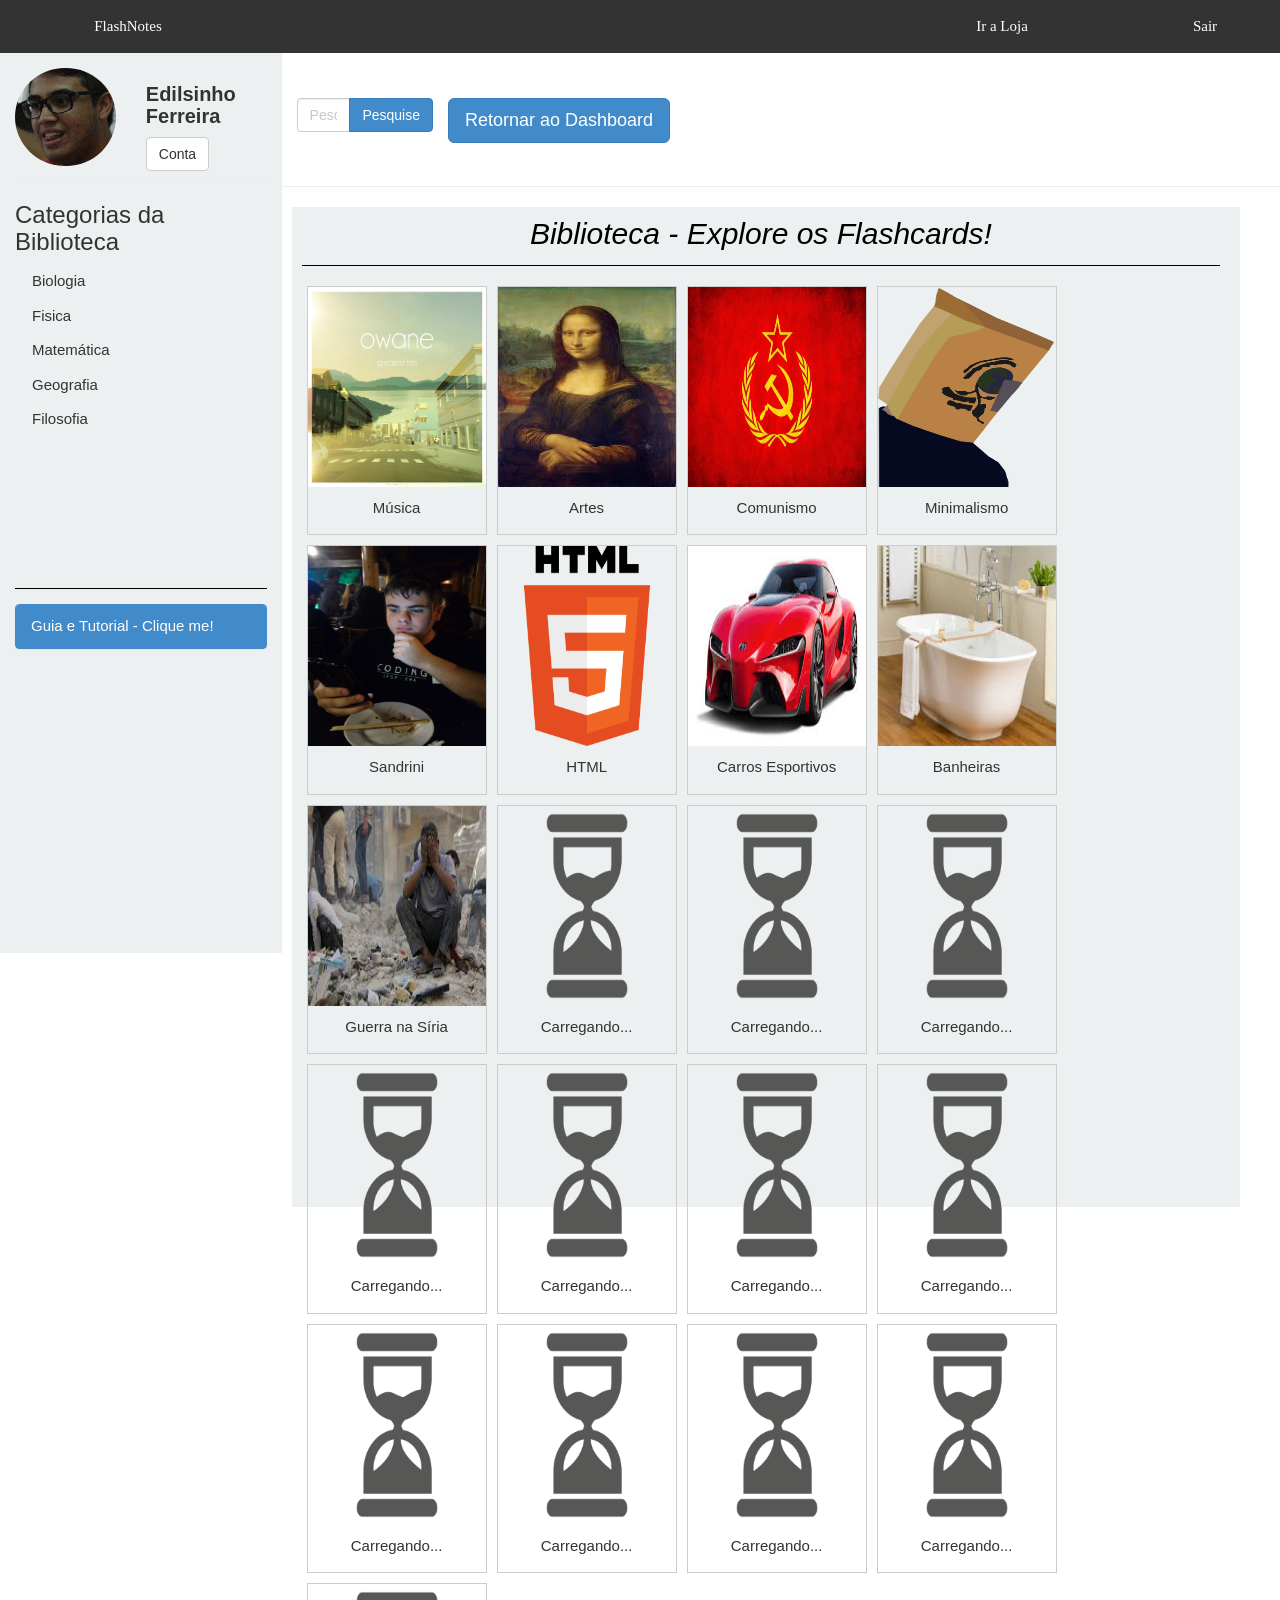
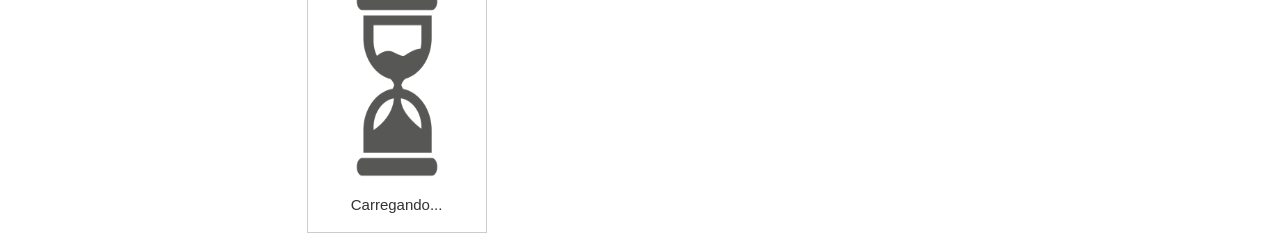
==== web/public_html/biblioteca.html @ 41b19859 "realocação de pastas movi pastas para deixar a parte do site mais organizada" ====
<!DOCTYPE html>
<!--
To change this license header, choose License Headers in Project Properties.
To change this template file, choose Tools | Templates
and open the template in the editor.
-->
<html>
    <head>
        <title>Dashboard</title>
        <meta charset="UTF-8">
        <meta name="viewport" content="width=device-width, initial-scale=1.0">
        <link rel="stylesheet" href="css/estilo.css" type="text/css">
        <link href="bootstrap/bootstrap.min.css" rel="stylesheet">
        <link rel="stylesheet" href="css/w3.css">
        <script src="js/jquery-3.2.1.js"></script>
        <script>
            $(document).ready(function () {
                $("#TutTog").click(function () {
                    $("#TutContent").fadeToggle();
                });
            });
        </script>
        <script src="js/flashnotes.js"></script>
    </head>
    <body>

        <header>
            <a id="Logo" href="dash.html">FlashNotes</a>
            <a id="Sair" onclick="sair()">Sair</a>
            <a id="Entrar" href="index.html">Ir a Loja</a>   
        </header>

        <aside>
            <ul class="sidenav">
                <li>
                    <img onclick="window.location.href = 'configPerfil.html'" src="images/edi_perfil.PNG" class="img-circle" alt="Imagem do usuário" style="width: 40%; height: 40%;">
                    <div class="sidedet" style="width: 50%; height: 50%;">
                        <h4><strong>Edilsinho Ferreira</strong></h4>
                        <a class="btn btn-default" href="configPerfil.html">Conta</a>
                    </div>
                </li>
                <li>
                    <hr>
                </li>
                <li><h3>Categorias da Biblioteca</h3></li>

                <li class="categoria"><a href="login.html">Biologia</a></li>
                <li class="categoria"><a href="dashFlash.html">Fisica</a></li>
                <li class="categoria"><a href="dashFlash.html">Matemática</a></li>
                <li class="categoria"><a href="dashFlash.html">Geografia</a></li>
                <li class="categoria"><a href="dashFlash.html">Filosofia</a></li>
                <li>
                    <br><br><br><br><br><br><div class="linha"></div>
                </li>
                <li><div class="panel panel-primary">
                        <div class="panel-heading" id="TutTog">Guia e Tutorial - Clique me!</div>
                        <div class="panel-body" id="TutContent" style="display: none">
                            <p>Você pode configurar seu perfil pelo botão Conta ou clicando na sua foto.</p>
                            <hr>
                            <p>Você pode utilizar os flashcards padrão do seu dashboard para testar a funcionaliade deles.</p>
                            <hr>
                            <p>Navegue pela Biblioteca de Flashcards para descobrir novos flashcards e possivelmente comprá-los!</p>
                        </div>
                    </div>
                </li>
            </ul>

        </aside>
        <section>
            <br>
            <br>
            <div class="col-md-2">
                <div class="row">
                    <div class="col-lg-12">
                        <div class="input-group form">
                            <input type="text" class="form-control" placeholder="Pesquise...">
                            <span class="input-group-btn">
                                <button class="btn btn-primary" type="button">Pesquise</button>
                            </span>
                        </div>
                    </div>
                </div>
            </div>
            <button class="btn btn-primary btn-lg" type="button" onclick="window.location.href = 'dash.html'">Retornar ao Dashboard</button>

            <br>
            <br>
            <hr>
            <div class="flashcards1">
                <h2 id="dash"><i>Biblioteca - Explore os Flashcards!</i></h2>
                <div class="linha"></div>
                <div class="gallery">
                    <a href="dashFlash.html">
                        <img src="images/Cover.jpg" alt="flashcard de música">
                    </a>
                    <div class="desc">Música</div>
                </div>
                <div class="gallery">
                    <a href="dashFlash.html">
                        <img src="images/mona.jpg" alt="flashcard de Artes">
                    </a>
                    <div class="desc">Artes</div>
                </div>

                <div class="gallery">
                    <a href="dashedi_2.html">
                        <img src="images/com.jpg" alt="flashcard de comunismo">
                    </a>
                    <div class="desc">Comunismo</div>
                </div>
                <div class="gallery">
                    <a href="dashFlash.html">
                        <img src="images/Will Min.png" alt="flashcard de Minimalismo">
                    </a>
                    <div class="desc">Minimalismo</div>
                </div>
                <div class="gallery">
                    <a href="dashFlash.html">
                        <img src="images/sand.jpg" alt="flashcard de Sandrini">
                    </a>
                    <div class="desc">Sandrini</div>
                </div>
                <div class="gallery">
                    <a href="dashFlash.html">
                        <img src="images/html.png" alt="flashcard de HTML">
                    </a>
                    <div class="desc">HTML</div>
                </div>
                <div class="gallery">
                    <a href="dashFlash.html">
                        <img src="images/carro.jpg" alt="flashcard de Carros Esportivos">
                    </a>
                    <div class="desc">Carros Esportivos</div>
                </div>
                <div class="gallery">
                    <a href="dashFlash.html">
                        <img src="images/Banhe.jpg" alt="flashcard de Banheiras">
                    </a>
                    <div class="desc">Banheiras</div>
                </div>
                <div class="gallery">
                    <a href="dashFlash.html">
                        <img src="images/guerra.jpg" alt="flashcard de Guerra na Síria">
                    </a>
                    <div class="desc">Guerra na Síria</div>
                </div>
                <div class="gallery">
                    <a href="dashFlash.html">
                        <img src="images/ampulheta.png" alt="flashcard de ...">
                    </a>
                    <div class="desc">Carregando...</div>
                </div>

                <div class="gallery">
                    <a href="dashFlash.html">
                        <img src="images/ampulheta.png" alt="flashcard de ...">
                    </a>
                    <div class="desc">Carregando...</div>
                </div>
                <div class="gallery">
                    <a href="dashFlash.html">
                        <img src="images/ampulheta.png" alt="flashcard de ...">
                    </a>
                    <div class="desc">Carregando...</div>
                </div>
                <div class="gallery">
                    <a href="dashFlash.html">
                        <img src="images/ampulheta.png" alt="flashcard de ...">
                    </a>
                    <div class="desc">Carregando...</div>
                </div>
                <div class="gallery">
                    <a href="dashFlash.html">
                        <img src="images/ampulheta.png" alt="flashcard de ...">
                    </a>
                    <div class="desc">Carregando...</div>
                </div>
                <div class="gallery">
                    <a href="dashFlash.html">
                        <img src="images/ampulheta.png" alt="flashcard de ...">
                    </a>
                    <div class="desc">Carregando...</div>
                </div>
                <div class="gallery">
                    <a href="dashFlash.html">
                        <img src="images/ampulheta.png" alt="flashcard de ...">
                    </a>
                    <div class="desc">Carregando...</div>
                </div>
                <div class="gallery">
                    <a href="dashFlash.html">
                        <img src="images/ampulheta.png" alt="flashcard de ...">
                    </a>
                    <div class="desc">Carregando...</div>
                </div>
                <div class="gallery">
                    <a href="dashFlash.html">
                        <img src="images/ampulheta.png" alt="flashcard de ...">
                    </a>
                    <div class="desc">Carregando...</div>
                </div>
                <div class="gallery">
                    <a href="dashFlash.html">
                        <img src="images/ampulheta.png" alt="flashcard de ...">
                    </a>
                    <div class="desc">Carregando...</div>
                </div>
                <div class="gallery">
                    <a href="dashFlash.html">
                        <img src="images/ampulheta.png" alt="flashcard de ...">
                    </a>
                    <div class="desc">Carregando...</div>
                </div>
                <div class="gallery">
                    <a href="dashFlash.html">
                        <img src="images/ampulheta.png" alt="flashcard de ...">
                    </a>
                    <div class="desc">Carregando...</div>
                </div>
            </div>
        </section>

    </body>
</html>
---- web/public_html/css/estilo.css ----
/*
To change this license header, choose License Headers in Project Properties.
To change this template file, choose Tools | Templates
and open the template in the editor.
*/
/* 
    Created on : 21/06/2017, 02:49:23
    Author     : WIN7PRO
*/
ul.topnav {
    list-style-type: none;
    margin: 0;
    padding: 0;
    overflow: hidden;
    background-color: #333;
    text-decoration: none;

}

ul.topnav li {float: left;}

ul.topnav li a {
    display: block;
    color: white;
    text-align: center;
    padding: 14px 16px;
    text-decoration: none;

}
ul.topnav li a:hover:not(.active) {background-color: #3498db;}

ul.topnav li a.active {background-color: #4CAF50;}

ul.topnav li.right {float: right;}

ul.sidenav {
    list-style-type: none;
    margin: 0;
    padding: 15px 15px;
    width: 22%;
    background-color: #ecf0f1;
    height: 100%; 
    position: absolute; 
    overflow: auto; 
    text-decoration: none;
}

ul.sidenav li div.sidedet{
    float: right;
    padding: 5px 5px 5px 5px;

}
ul.sidenav li.categoria {
    padding: 5px 15px;
    list-style-type: none;
    margin: 2px;
    text-decoration: none;
}

section {
    position: relative;
    left: 22%;
    width: 78%;
}

div.flashcards1 {
    background-color: #ecf0f1;
    padding: 10px 20px 20px 10px;
    margin: 10px 10px 10px 10px;
    width: 95%;
    height: 1000px;
}

div.flashcards2 {
    background-color: #ecf0f1;
    padding: 10px 20px 20px 10px;
    margin: 10px 10px 10px 10px;
    width: 80%;
    height: 300px;
}

.sidebar {
    position: relative;
    width: 400px;
    height: 700px;
    background-color: #ecf0f1;
    left: 70.25%;
    position: relative;
    padding: 70px 79px 79px 70px;

}
*{
    box-sizing: border-box;
}

body {
    margin: 0;
    max-height: 125%;
    max-width: 125%;
}

header {
    background-color: #333;
    color: white;
    overflow: hidden;
    font-family: verdana;
}

#dash{
    font-family: 'Roboto' , sans-serif;
    text-align: center;
    color: black;
    margin: 0 auto;
}

/* Style the topnav links */
header a {
    float: left;
    display: block;
    color: #f2f2f2;
    text-align: center;
    padding: 15px 0px;
    text-decoration: none;
    width: 20%;
}
.meio {
    float: left;
    display: block;
    text-align: center;
    padding: 15px 0px;
    text-decoration: none;
    width: 60%;
    color:#333;
}

/* Change color on hover */
header a:hover {
    background-color: #3498db;
}

/* Create three unequal columns that floats next to each other */
.column {
    float: left;
    padding: 10px;
    height: 760px;

}

/* Left and right column */
.column.side {
    width: 33%;
    float : right;
}

/* Middle column */
.column.middle {
    width: 67%;
    background-position: center;
    background-repeat: no-repeat;
    background-size: 1620px; 

}
/* Clear floats after the columns */


@media (max-width: 600px) {
    .column.side, .column.middle {
        width: 100%;
    }
}
.elementHook{
    width: 33.3%;
    height: 100%;
    float: right;
    background-color: rgba(0, 0, 0, 0.1);
}
img.cont{
    border-radius: 50%;
    width: 128px;
    height: 200px;
    align-content: center;
}
div.container {
    text-align: center;
    padding: 10px 20px;
}
.hook {
    width: 100%;
    height: 100%;
    background-size: 100%;
    color:white;
    background-color: rgba(0,0,0,0.1);
    padding: 30px 50px;
}
#loremIpsum{
    position: relative;
    top: 0px;
    right: 0px;
    margin: auto 0;
    text-align: right;
    font-size: 450%;
    display: block;
}
#textLoremIpsum{
    text-align: right;
    display: block;
    font-size: 150%;

}
#Logo{
    float:left;
    text-decoration: none;
    color:white;
}
#Entrar{
    float:right;
    text-decoration: none;
    color:white;
}
#Sair{
    float: right;
    text-decoration: none;
    color: white;
    width: 150px;
}
div.clearbox{
    clear: both;
}
.allhook{
    height: 40%;

}
.top-to-bottom {
    border-width: 1px;
    border-style: solid;
    -webkit-column-rule-width: 2px;
    -webkit-border-image: 
        -webkit-gradient(linear, 0 0, 0 100%, from(#3498db), to(rgba(0, 0, 0, 0))) 1 100%;
    -webkit-border-image: 
        -webkit-linear-gradient(#3498db, rgba(0, 0, 0, 0)) 1 100%;
    -moz-border-image:
        -moz-linear-gradient(#3498db, rgba(0, 0, 0, 0)) 1 100%;    
    -o-border-image:
        -o-linear-gradient(#3498db, rgba(0, 0, 0, 0)) 1 100%;
    border-image:
        linear-gradient(to bottom, #3498db, rgba(0, 0, 0, 0.5)) 1 100%;
}

.fieldleft {
    float: left;
}
.fieldright {
    float: right;
    margin: 0px 75px 0px;
}
textarea {
    resize: none;
    border: 2px solid #ccc;
    border-radius: 4px;
    width: 500px;
    height: 200px;
}

div.gallery {
    margin: 5px;
    border: 1px solid #ccc;
    float: left;
    width: 180px;
}

div.gallery:hover {
    border: 1px solid #777;
}

div.gallery img {
    width: 100%;
    height: 200px;
}

div.desc {
    padding: 15px;
    text-align: center;
}

input[type=text].inmaind {
    width: 100%;
    padding: 12px 20px;
    margin: 8px 0;
    display: inline-block;
    background-color: transparent;
    border: none;
    border-bottom: 1px solid #9e9e9e;
    border-radius: 0;
    outline: none;
    height: 3rem;
    width: 100%;
    font-size: 1rem;
    margin: 0 0 20px 0;
    padding: 0;
    -webkit-box-shadow: none;
    box-shadow: none;
    -webkit-box-sizing: content-box;
    box-sizing: content-box;
    -webkit-transition: all 0.3s;
    transition: all 0.3s;
}
textarea:focus,
input[type="text"]:focus,
input[type="password"]:focus,
input[type="datetime"]:focus,
input[type="datetime-local"]:focus,
input[type="date"]:focus,
input[type="month"]:focus,
input[type="time"]:focus,
input[type="week"]:focus,
input[type="number"]:focus,
input[type="email"]:focus,
input[type="url"]:focus,
input[type="search"]:focus,
input[type="tel"]:focus,
input[type="color"]:focus,
.uneditable-input:focus {   
    border-color: #2980b9;
    outline: 0 none;
}

select{
    width: 100%;
    padding: 8px 10px;
    margin: 8px 0;
    display: inline-block;
    border: 1px solid #ccc;
    border-radius: 4px;
    box-sizing: border-box;
}


.inmain {
    width: 100%;
    background-color:#2980b9;
    color: white;
    padding: 14px 20px;
    margin: 8px 0;
    border: none;
    float: right;
    border-radius: 4px;
    cursor: pointer;
}
.inmainRev {
    width: 25%;
    background-color:#2980b9;
    color: white;
    padding: 14px 20px;
    margin: 8px 0;
    border: none;
    float: right;
    border-radius: 4px;
    cursor: pointer;
}

input[type=submit].inmain:hover {
    background-color: #3498db;
}

div.forms {
    border-radius: 5px;
    padding: 20px;
    text-align: center;
}
div.forms1 {
    border-radius: 5px;
    padding: 20px;
    text-align: center;
}
.div1 {
    width: 300px;
    height: 100px;
    border: 1px solid blue;
    box-sizing: border-box;
}
.message1 {
    color:#e74c3c;
}
.nav-wrapper{
    padding-left:70px;
    padding-right:40px
}

a.anchor {
    display: block;
    position: relative;
    top: -60px;
}
.scrollspy{
    height: 100%;
}
input::placeholder {
    color: #9b9b9b;
}
.linkable:hover{
    text-decoration: underline;
}
#regist{
    font-size: 50px;
    font-family: 'Roboto', sans-serif;
}
/* entire container, keeps perspective */

.flip-container, .front, .back {
    width: 320px;
    height: 480px;
}

/* flip speed goes here */
.flipper {
    transition: 0.6s;
    transform-style: preserve-3d;

    position: relative;
}

/* hide back of pane during swap */
.front, .back {
    backface-visibility: hidden;

    position: absolute;
    top: 0;
    left: 0;
}

/* front pane, placed above back */
.front {
    z-index: 2;
    /* for firefox 31 */
    transform: rotateY(0deg);
}

/* back, initially hidden pane */
.back {
    transform: rotateY(180deg);
}
.flip-container:hover .flipper, .flip-container.hover .flipper, .flip-container.flip .flipper {
    transform: rotateY(180deg);
}
.noHover{
    pointer-events: none;
}


/* The container <div> - needed to position the dropdown content */
.dropdown {
    position: relative;
    display: inline-block;
}

/* Dropdown Content (Hidden by Default) */
.dropdown-content {
    display: none;
    position: absolute;
    background-color: #f9f9f9;
    min-width: 160px;
    box-shadow: 0px 8px 16px 0px rgba(0,0,0,0.2);
    z-index: 1;
}

/* Links inside the dropdown */
.dropdown-content a {
    color: black;
    padding: 12px 16px;
    text-decoration: none;
    display: block;
}

/* Change color of dropdown links on hover */
.dropdown-content a:hover {background-color: #f1f1f1}

/* Show the dropdown menu on hover */
.dropdown:hover .dropdown-content {
    display: block;
}

/* Change the background color of the dropdown button when the dropdown content is shown */
.dropdown:hover .dropbtn {
    background-color: #3e8e41;
}
.linha{
    display: block;
    height: 1px;
    border: 0;
    border-top: 1px solid black;
    margin: 1em 0;
    padding: 0; 
}
#TutTog:hover{
    background-color: #2980b9;
}
div.perfil1{
    margin: 0 auto;
    background-color: #ecf0f1;
    padding: 10px 20px 20px 10px;
    width: 50%;
    height: 600px;
}
#editPerf{
    float: right;
}
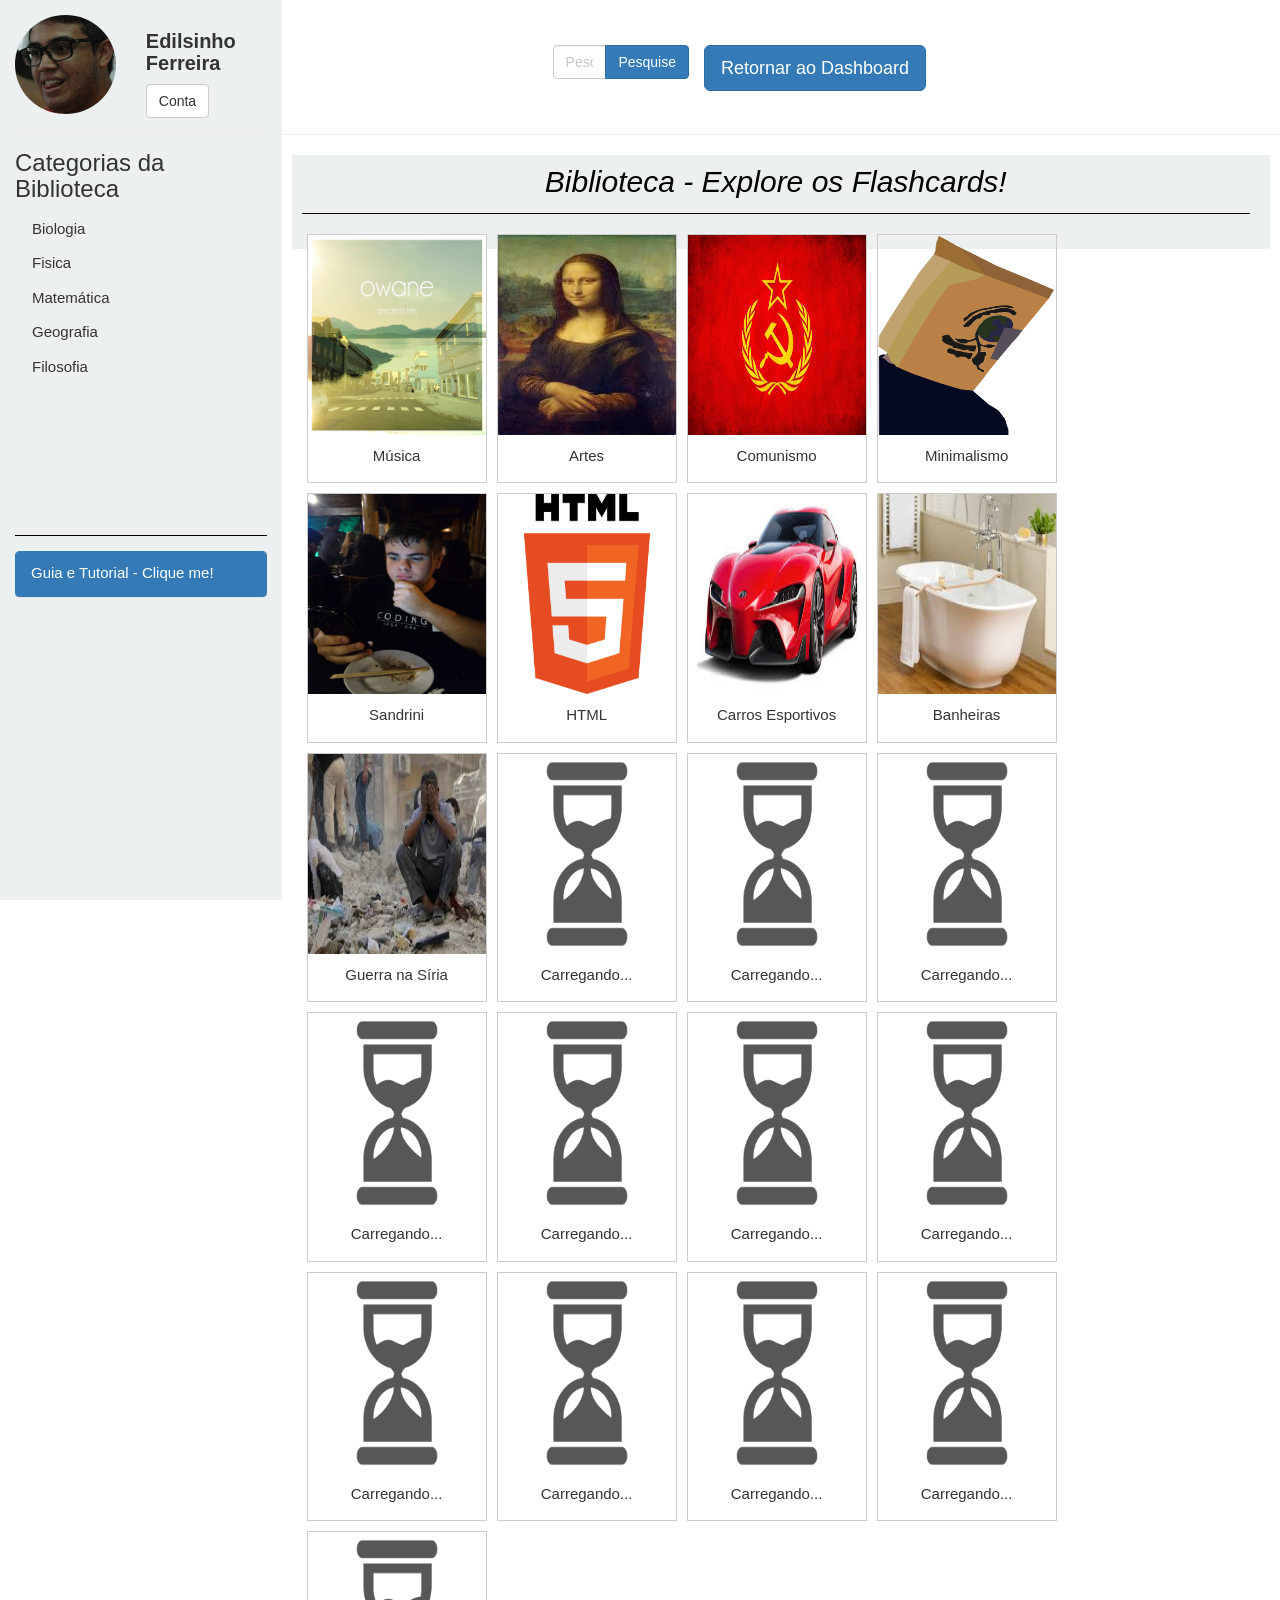
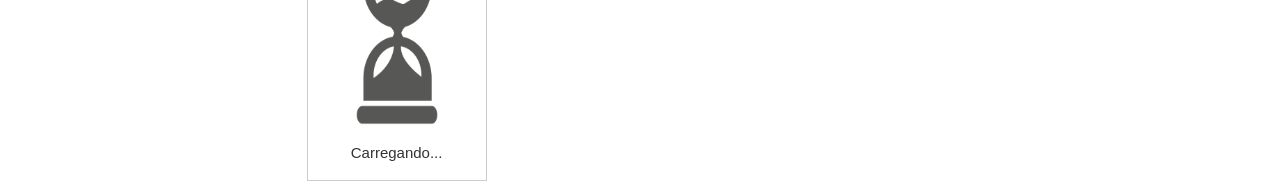
==== commit 02fe140c: "muitas alterações deixei muitas partes mais responsivas" ====
--- a/web/public_html/biblioteca.html
+++ b/web/public_html/biblioteca.html
@@ -10,7 +10,7 @@
         <meta charset="UTF-8">
         <meta name="viewport" content="width=device-width, initial-scale=1.0">
         <link rel="stylesheet" href="css/estilo.css" type="text/css">
-        <link href="bootstrap/bootstrap.min.css" rel="stylesheet">
+        <link rel="stylesheet" href="bootstrap/css/bootstrap.min.css" type="text/css">
         <link rel="stylesheet" href="css/w3.css">
         <script src="js/jquery-3.2.1.js"></script>
         <script>
--- a/web/public_html/css/estilo.css
+++ b/web/public_html/css/estilo.css
@@ -67,8 +67,6 @@
     background-color: #ecf0f1;
     padding: 10px 20px 20px 10px;
     margin: 10px 10px 10px 10px;
-    width: 95%;
-    height: 1000px;
 }
 
 div.flashcards2 {
@@ -99,7 +97,7 @@
     max-width: 125%;
 }
 
-header {
+.header {
     background-color: #333;
     color: white;
     overflow: hidden;
@@ -207,11 +205,14 @@
     font-size: 150%;
 
 }
-#Logo{
-    float:left;
+.buttonHeader{
     text-decoration: none;
     color:white;
 }
+.header{
+    background: #111111;
+}
+
 #Entrar{
     float:right;
     text-decoration: none;
@@ -503,4 +504,12 @@
 }
 #editPerf{
     float: right;
+}
+
+.login{
+    background-color: #dddddd;
+}
+
+.siteBackground{
+    background: url('images/giz.jpg') repeat;
 }
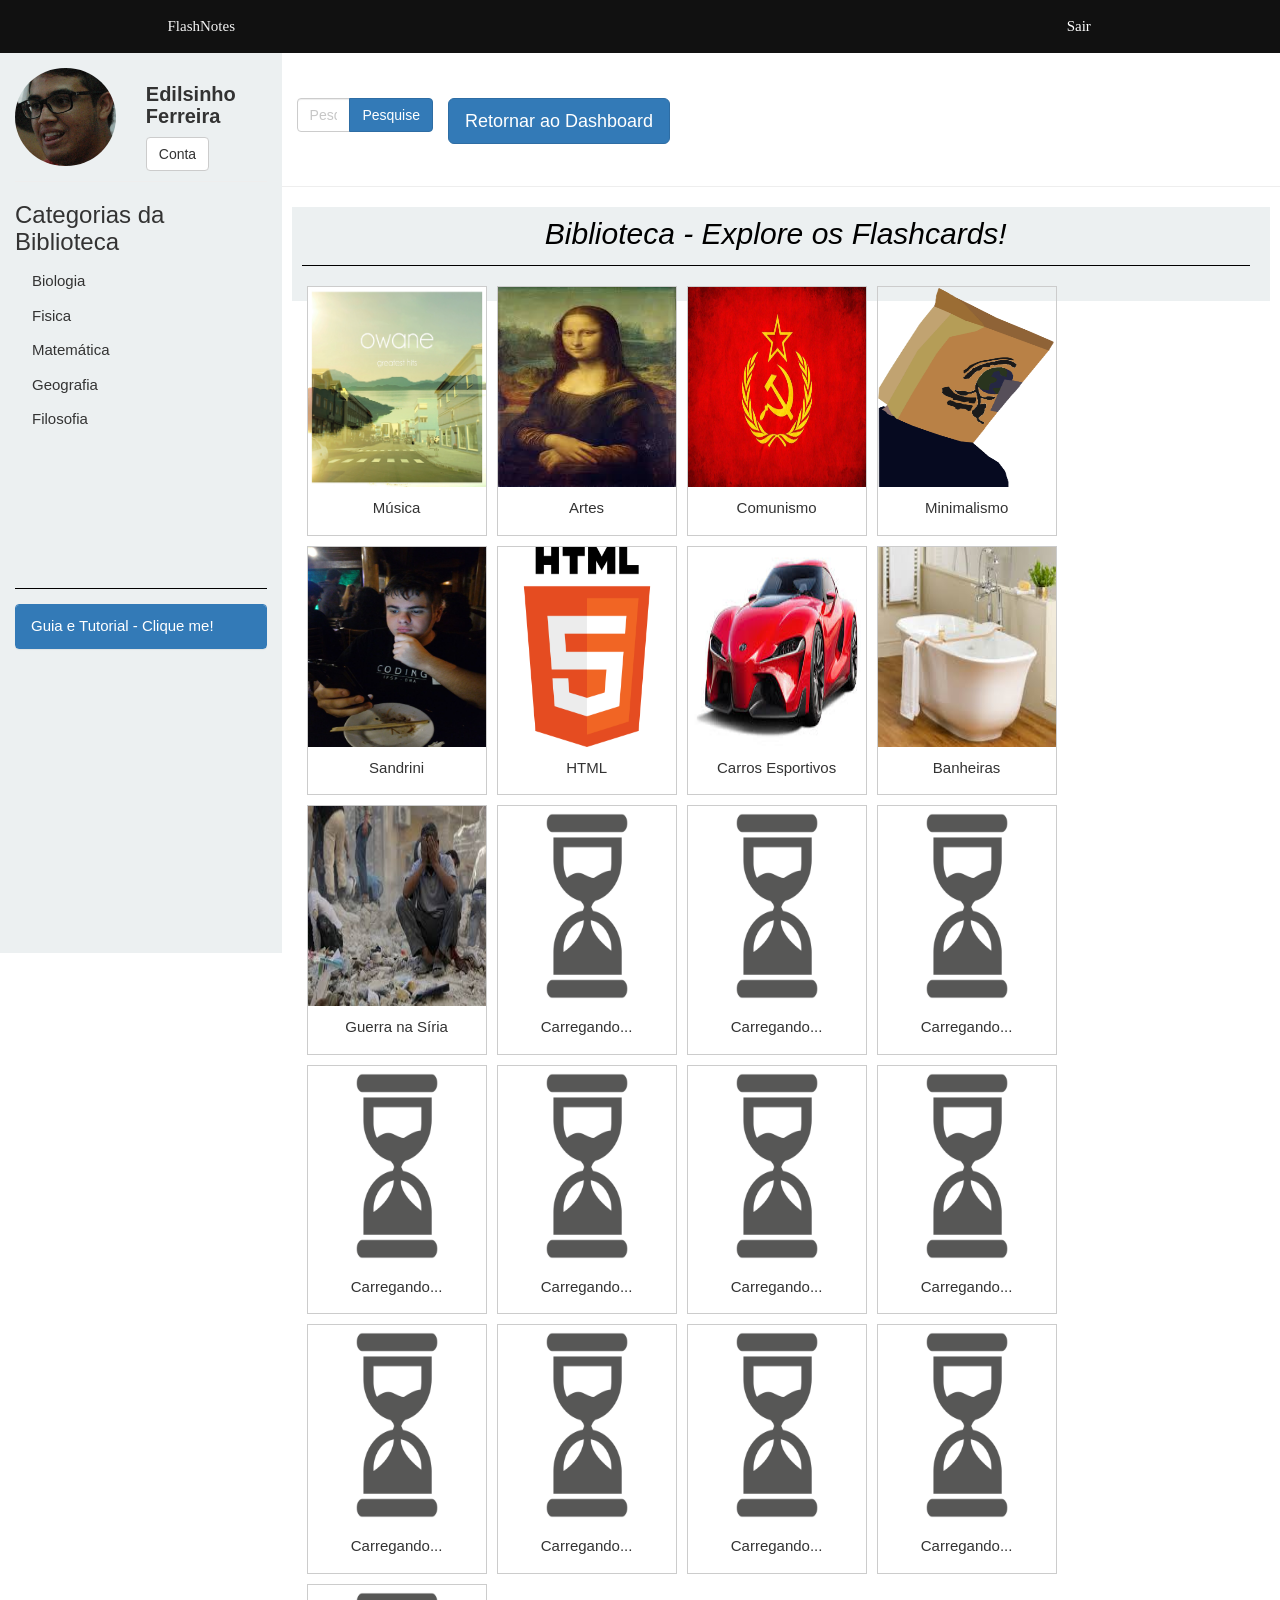
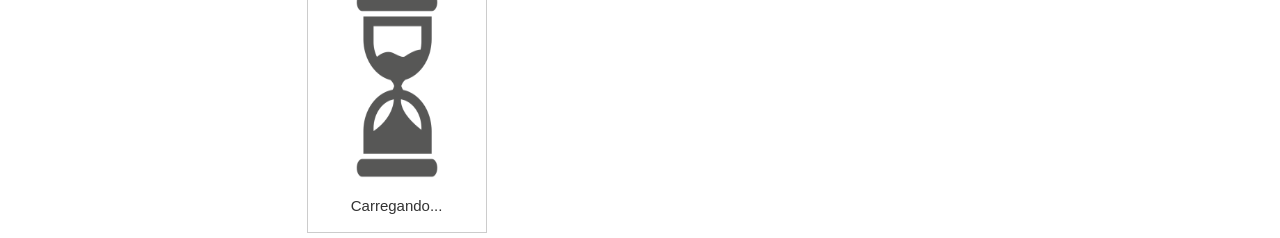
==== commit 615e2dea: "barras faltando pronto" ====
--- a/web/public_html/biblioteca.html
+++ b/web/public_html/biblioteca.html
@@ -23,13 +23,15 @@
         <script src="js/flashnotes.js"></script>
     </head>
     <body>
-
-        <header>
-            <a id="Logo" href="dash.html">FlashNotes</a>
-            <a id="Sair" onclick="sair()">Sair</a>
-            <a id="Entrar" href="index.html">Ir a Loja</a>   
-        </header>
-
+         <div class="header">
+            <header class="container">
+                <div class="row">
+                <a class="col-xs-12 col-sm-6 col-md-3 buttonheader" href="index.html">FlashNotes</a>
+                <a class="col-xs-12  col-sm-6 col-md-3 col-md-offset-6 buttonHeader" onclick="sair()">Sair</a> 
+                </div>
+            </header>
+        </div>
+        
         <aside>
             <ul class="sidenav">
                 <li>
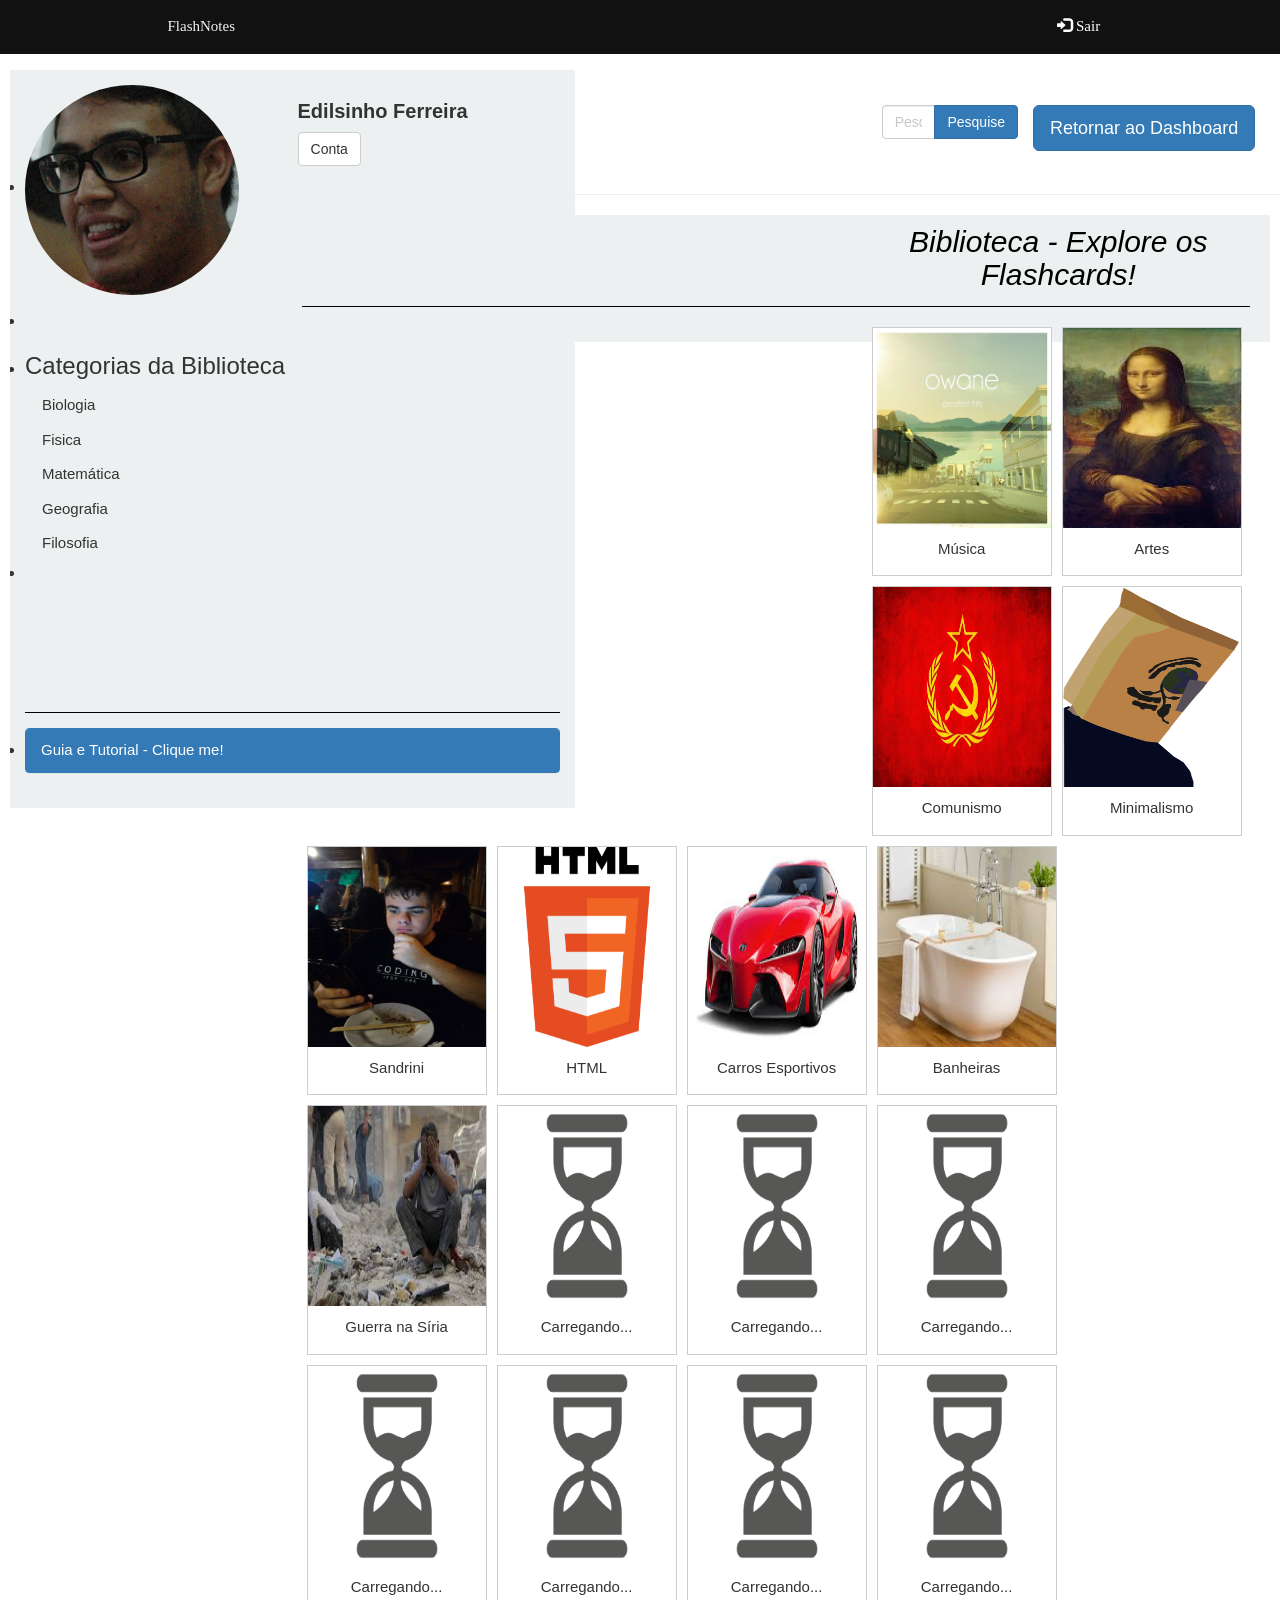
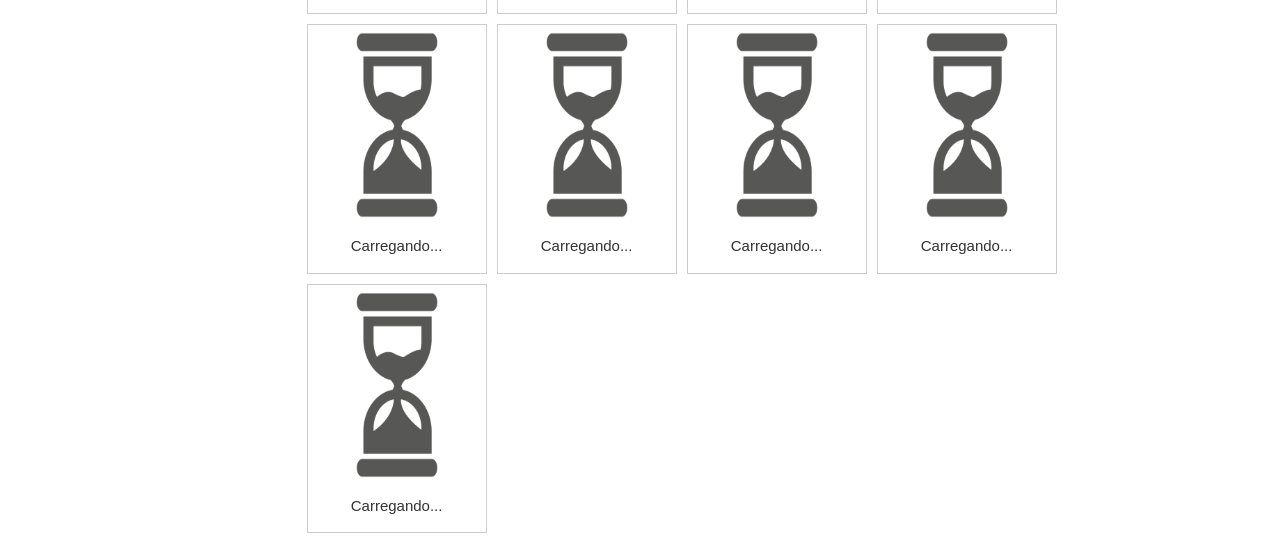
==== commit 77b736e4: "muitos commits fazendo alterações no site" ====
--- a/web/public_html/biblioteca.html
+++ b/web/public_html/biblioteca.html
@@ -23,11 +23,11 @@
         <script src="js/flashnotes.js"></script>
     </head>
     <body>
-         <div class="header">
+         <div class="navbar navbar-fixed-top header">
             <header class="container">
                 <div class="row">
                 <a class="col-xs-12 col-sm-6 col-md-3 buttonheader" href="index.html">FlashNotes</a>
-                <a class="col-xs-12  col-sm-6 col-md-3 col-md-offset-6 buttonHeader" onclick="sair()">Sair</a> 
+                <a class="col-xs-12  col-sm-6 col-md-3 col-md-offset-6 buttonHeader" onclick="sair()"><span class="glyphicon glyphicon-log-in"></span>  Sair</a> 
                 </div>
             </header>
         </div>
--- a/web/public_html/css/estilo.css
+++ b/web/public_html/css/estilo.css
@@ -1,13 +1,47 @@
 /*
-To change this license header, choose License Headers in Project Properties.
-To change this template file, choose Tools | Templates
-and open the template in the editor.
+Autor: Matheus Alves e William Yoshida
 */
-/* 
-    Created on : 21/06/2017, 02:49:23
-    Author     : WIN7PRO
+
+
+
+/*
+Body padrão para todas as páginas do projeto.
 */
-ul.topnav {
+body {
+  background: #f1f4f7;
+  padding-top: 60px;
+  font-size: 14px;
+  color: #444444;
+  font-family: "Montserrat", "Helvetica Neue", Helvetica, Arial, sans-serif;
+}
+
+/*
+Sidebar-wrapper, feito para colocar toda a sidebar.
+*/
+
+#sidebar-wrapper {
+  z-index: 1000;
+  position: fixed;
+  left: 250px;
+  width: 0;
+  height: 100%;
+  margin-left: -250px;
+  overflow-y: auto;
+  background-color: #222222;
+  -webkit-transition: all 0.5s ease;
+  -moz-transition: all 0.5s ease;
+  -o-transition: all 0.5s ease;
+  transition: all 0.5s ease;
+}
+
+
+
+/*
+Então, é o seguinte, tudo em baixo desse comentário é codigo velho, feito usando más praticas, e de dificil leitura, a parte de cima é a parte
+que tentaremos usar boas práticas e comentários para aumentar a produtividade.
+*/
+
+.topnav {
     list-style-type: none;
     margin: 0;
     padding: 0;
@@ -17,9 +51,9 @@
 
 }
 
-ul.topnav li {float: left;}
-
-ul.topnav li a {
+.topnav li {float: left;}
+
+.topnav li a {
     display: block;
     color: white;
     text-align: center;
@@ -27,30 +61,27 @@
     text-decoration: none;
 
 }
-ul.topnav li a:hover:not(.active) {background-color: #3498db;}
-
-ul.topnav li a.active {background-color: #4CAF50;}
-
-ul.topnav li.right {float: right;}
-
-ul.sidenav {
-    list-style-type: none;
-    margin: 0;
+.topnav li a:hover:not(.active) {background-color: #3498db;}
+
+.topnav li a.active {background-color: #4CAF50;}
+
+.topnav li.right {float: right;}
+
+.sidenav {
+    margin: 10px;
     padding: 15px 15px;
-    width: 22%;
-    background-color: #ecf0f1;
-    height: 100%; 
-    position: absolute; 
+    background-color: #ecf0f1; 
     overflow: auto; 
     text-decoration: none;
-}
-
-ul.sidenav li div.sidedet{
+    float: left;
+}
+
+.sidenav li div.sidedet{
     float: right;
     padding: 5px 5px 5px 5px;
 
 }
-ul.sidenav li.categoria {
+.sidenav li.categoria {
     padding: 5px 15px;
     list-style-type: none;
     margin: 2px;
@@ -91,11 +122,7 @@
     box-sizing: border-box;
 }
 
-body {
-    margin: 0;
-    max-height: 125%;
-    max-width: 125%;
-}
+
 
 .header {
     background-color: #333;
@@ -496,11 +523,7 @@
     background-color: #2980b9;
 }
 div.perfil1{
-    margin: 0 auto;
     background-color: #ecf0f1;
-    padding: 10px 20px 20px 10px;
-    width: 50%;
-    height: 600px;
 }
 #editPerf{
     float: right;
